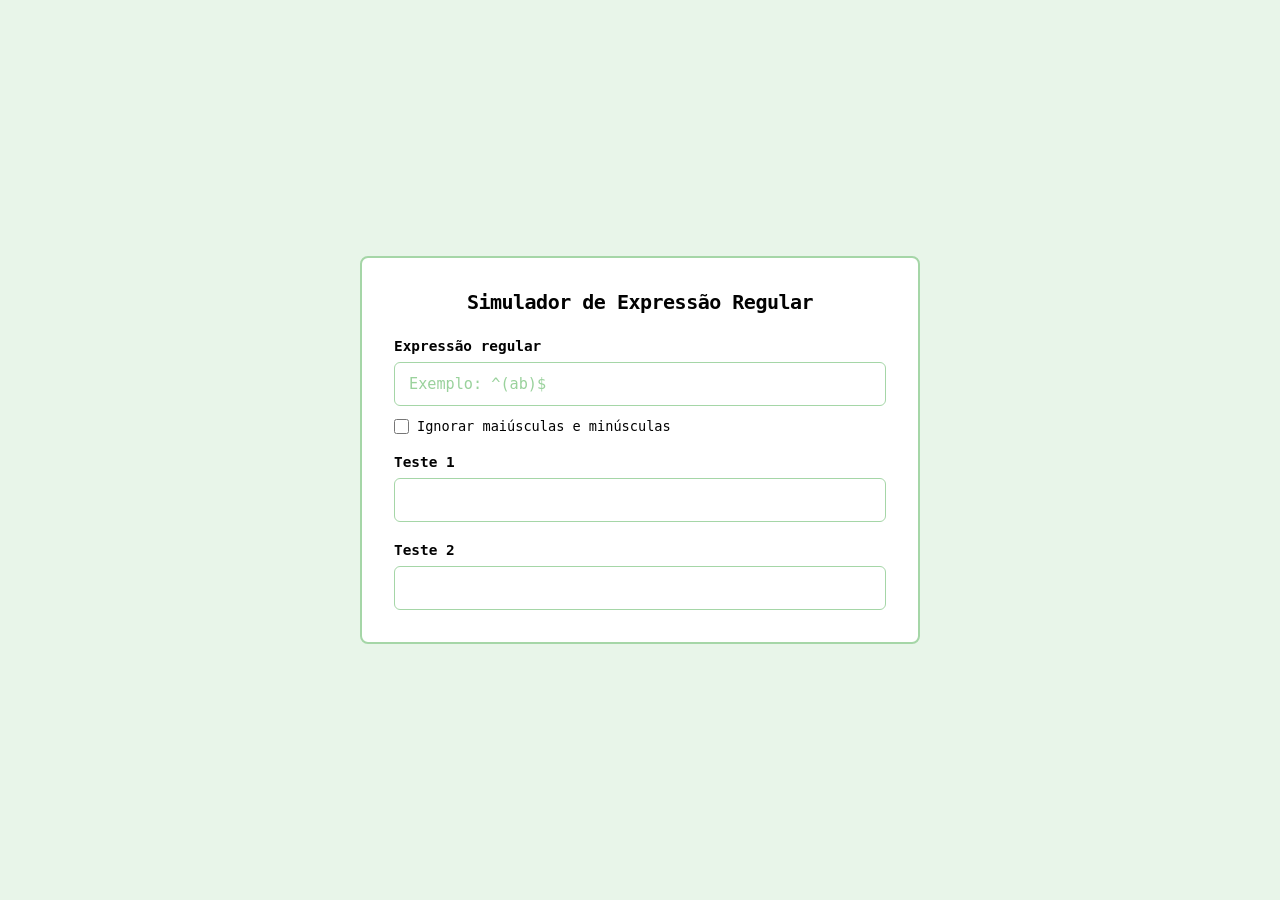
==== index.html @ 060d37b5 "refactor: change project structure" ====
<!doctype html>
<html lang="pt-BR">
  <head>
    <meta charset="UTF-8" />
    <meta name="viewport" content="width=device-width, initial-scale=1.0" />
    <title>Simulador de Regex</title>
    <link rel="stylesheet" href="css/style.css" />
  </head>
  <body>
    <main class="container">
      <h1>Simulador de Expressão Regular</h1>

      <div class="field-group">
        <label for="regex">Expressão regular</label>
        <input type="text" id="regex" placeholder="Exemplo: ^(ab)$" />
        <label class="checkbox-label">
          <input type="checkbox" id="caseInsensitive" />
          Ignorar maiúsculas e minúsculas
        </label>
      </div>

      <div class="field-group">
        <label for="test1">Teste 1</label>
        <input type="text" id="test1" class="test-input" />
      </div>

      <div class="field-group">
        <label for="test2">Teste 2</label>
        <input type="text" id="test2" class="test-input" />
      </div>
    </main>

    <script src="js/app.js"></script>
  </body>
</html>
---- css/style.css ----
:root {
  --bg-color: #e8f5e9;
  --border-color: #a5d6a7;
  --primary-color: #66bb6a;
  --text-color: #020202;
  --card-bg: #ffffff;
  --placeholder-color: #81c784;
  --error-color: #e53835c0;
}

* {
  box-sizing: border-box;
  margin: 0;
  padding: 0;
}

body {
  background-color: var(--bg-color);
  color: var(--text-color);
  font-family:
    ui-monospace, "SF Mono", "Cascadia Code", Monaco, Consolas, monospace;
  min-height: 100vh;
  display: flex;
  justify-content: center;
  align-items: center;
  padding: 24px;
}

.container {
  background-color: var(--card-bg);
  border: 2px solid var(--border-color);
  border-radius: 8px;
  width: 100%;
  max-width: 560px;
  padding: 32px;
}

h1 {
  font-size: 1.25rem;
  font-weight: 700;
  margin-bottom: 24px;
  text-align: center;
  letter-spacing: -0.5px;
}

.field-group {
  margin-bottom: 20px;
  display: flex;
  flex-direction: column;
  gap: 8px;
}

.field-group:last-of-type {
  margin-bottom: 0;
}

label {
  font-size: 0.9rem;
  font-weight: 600;
}

input[type="text"] {
  width: 100%;
  padding: 12px 14px;
  font-family: inherit;
  font-size: 0.95rem;
  color: var(--text-color);
  background-color: var(--card-bg);
  border: 1.5px solid var(--border-color);
  border-radius: 6px;
  outline: none;
  transition:
    border-color 0.15s ease,
    background-color 0.15s ease;
}

input[type="text"]:focus {
  border-color: var(--primary-color);
}

input[type="text"]::placeholder {
  color: var(--placeholder-color);
  opacity: 0.8;
}

.checkbox-label {
  display: flex;
  align-items: center;
  gap: 8px;
  font-size: 0.85rem;
  font-weight: 500;
  cursor: pointer;
  user-select: none;
  margin-top: 4px;
}

.checkbox-label input[type="checkbox"] {
  cursor: pointer;
  accent-color: var(--primary-color);
  width: 15px;
  height: 15px;
}

/* Estados de validacao dos campos de teste */

.test-input.valid {
  border-color: var(--primary-color);
  background-color: var(--primary-color);
}

.test-input.invalid {
  border-color: var(--error-color);
  background-color: var(--error-color);
}
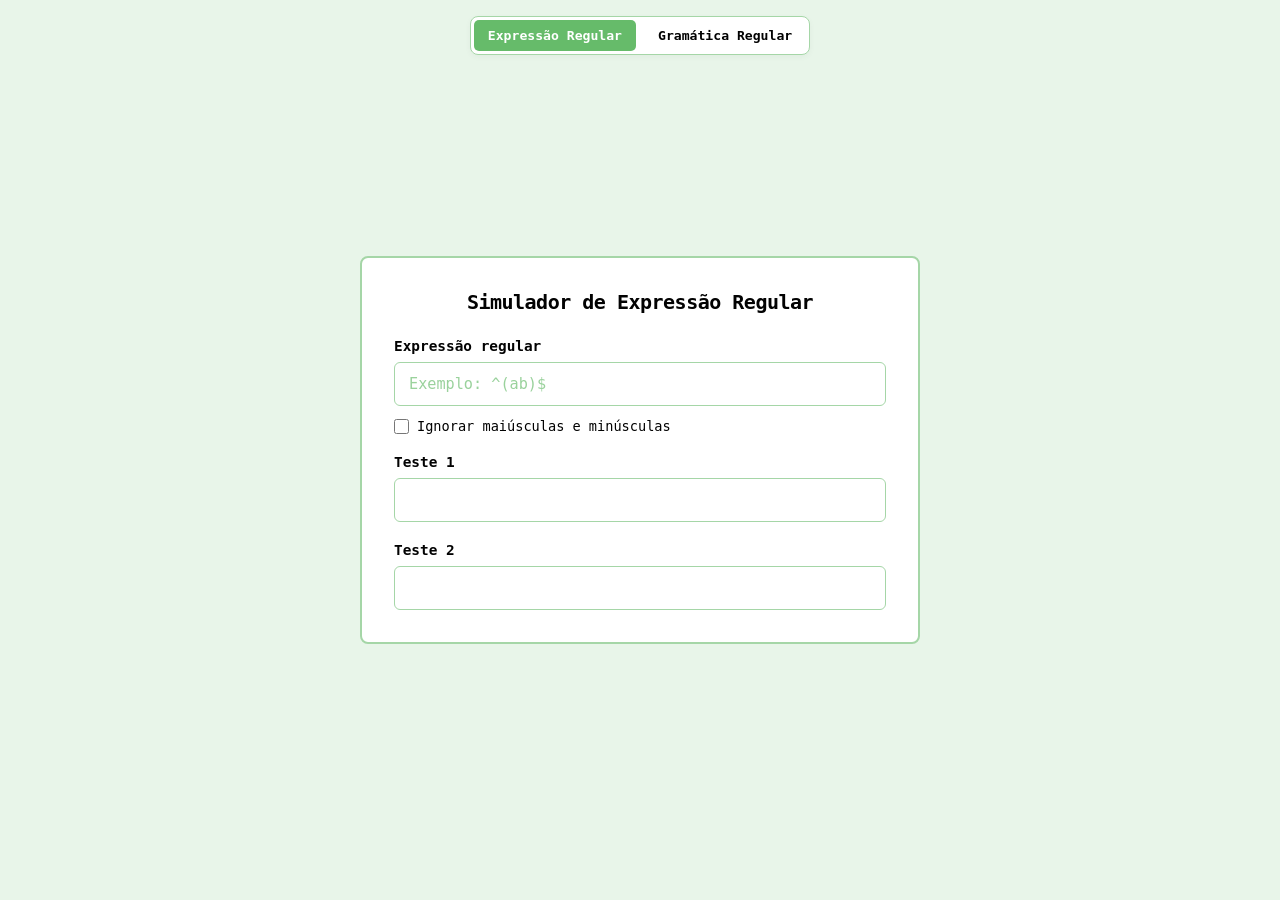
==== commit fbb41407: "feat: simulador de gramática regular" ====
--- a/index.html
+++ b/index.html
@@ -3,10 +3,15 @@
   <head>
     <meta charset="UTF-8" />
     <meta name="viewport" content="width=device-width, initial-scale=1.0" />
-    <title>Simulador de Regex</title>
+    <title>Simulador de Expressão Regular</title>
     <link rel="stylesheet" href="css/style.css" />
   </head>
   <body>
+    <nav class="top-nav" aria-label="Navegação principal">
+      <a href="index.html" class="nav-link active">Expressão Regular</a>
+      <a href="pages/gramatica.html" class="nav-link">Gramática Regular</a>
+    </nav>
+
     <main class="container">
       <h1>Simulador de Expressão Regular</h1>
 
@@ -30,6 +35,6 @@
       </div>
     </main>
 
-    <script src="js/app.js"></script>
+    <script src="js/expressao.js"></script>
   </body>
 </html>
--- a/css/style.css
+++ b/css/style.css
@@ -112,3 +112,189 @@
   border-color: var(--error-color);
   background-color: var(--error-color);
 }
+
+/* Barra superior de navegacao flutuante */
+
+.top-nav {
+  position: fixed;
+  top: 16px;
+  display: flex;
+  gap: 8px;
+  background-color: var(--card-bg);
+  border: 1.5px solid var(--border-color);
+  border-radius: 8px;
+  padding: 3px;
+  box-shadow: 0 2px 6px rgba(0, 0, 0, 0.04);
+  z-index: 100;
+}
+
+.nav-link {
+  text-decoration: none;
+  color: var(--text-color);
+  font-size: 0.82rem;
+  font-weight: 600;
+  padding: 8px 14px;
+  border-radius: 5px;
+  transition:
+    background-color 0.15s ease,
+    color 0.15s ease;
+}
+
+.nav-link:hover {
+  background-color: var(--bg-color);
+}
+
+.nav-link.active {
+  background-color: var(--primary-color);
+  color: #ffffff;
+}
+
+/* Formulario de regras da gramatica regular */
+
+.rules-container {
+  display: flex;
+  flex-direction: column;
+  gap: 12px;
+  margin-top: 4px;
+  width: 100%;
+}
+
+.rule-row {
+  display: flex;
+  align-items: center;
+  gap: 8px;
+  width: 100%;
+  box-sizing: border-box;
+}
+
+input[type="text"].rule-left {
+  width: 54px;
+  min-width: 54px;
+  max-width: 54px;
+  flex: 0 0 54px;
+  height: 42px;
+  padding: 8px 4px;
+  text-align: center;
+  text-transform: uppercase;
+  font-weight: 700;
+  letter-spacing: 0.5px;
+}
+
+.rule-arrow {
+  flex: 0 0 auto;
+  font-size: 1.1rem;
+  color: var(--text-color);
+  user-select: none;
+  font-weight: 600;
+}
+
+.rule-alternatives {
+  display: flex;
+  flex-wrap: wrap;
+  align-items: center;
+  gap: 6px;
+  flex: 1 1 0%;
+  min-width: 0;
+}
+
+input[type="text"].alt-input {
+  width: 68px;
+  min-width: 56px;
+  max-width: 100px;
+  height: 42px;
+  padding: 8px 6px;
+  text-align: center;
+  font-size: 0.95rem;
+}
+
+input[type="text"].alt-input::placeholder {
+  color: var(--placeholder-color);
+  font-style: italic;
+  opacity: 0.85;
+}
+
+.pipe-sep {
+  color: var(--placeholder-color);
+  font-weight: 700;
+  font-size: 1rem;
+  user-select: none;
+  padding: 0 2px;
+}
+
+.btn-add-alt {
+  background-color: var(--card-bg);
+  border: 1.5px dashed var(--border-color);
+  color: var(--text-color);
+  height: 42px;
+  padding: 0 10px;
+  border-radius: 6px;
+  font-family: inherit;
+  font-size: 0.85rem;
+  font-weight: 600;
+  cursor: pointer;
+  display: flex;
+  justify-content: center;
+  align-items: center;
+  flex-shrink: 0;
+  transition:
+    border-color 0.15s ease,
+    background-color 0.15s ease;
+}
+
+.btn-add-alt:hover {
+  border-color: var(--primary-color);
+  background-color: var(--bg-color);
+}
+
+.btn-remove {
+  background-color: var(--card-bg);
+  border: 1.5px solid var(--border-color);
+  color: var(--text-color);
+  width: 38px;
+  height: 42px;
+  border-radius: 6px;
+  font-family: inherit;
+  font-size: 1.2rem;
+  cursor: pointer;
+  display: flex;
+  justify-content: center;
+  align-items: center;
+  flex: 0 0 38px;
+  transition:
+    border-color 0.15s ease,
+    background-color 0.15s ease,
+    color 0.15s ease;
+}
+
+.btn-remove:hover:not(:disabled) {
+  border-color: var(--error-color);
+  color: #ffffff;
+  background-color: var(--error-color);
+}
+
+.btn-remove:disabled {
+  opacity: 0.35;
+  cursor: not-allowed;
+}
+
+.btn-secondary {
+  width: 100%;
+  padding: 10px;
+  font-family: inherit;
+  font-size: 0.85rem;
+  font-weight: 600;
+  color: var(--text-color);
+  background-color: var(--card-bg);
+  border: 1.5px dashed var(--border-color);
+  border-radius: 6px;
+  cursor: pointer;
+  transition:
+    border-color 0.15s ease,
+    background-color 0.15s ease;
+  margin-top: 6px;
+}
+
+.btn-secondary:hover {
+  border-color: var(--primary-color);
+  background-color: var(--bg-color);
+}
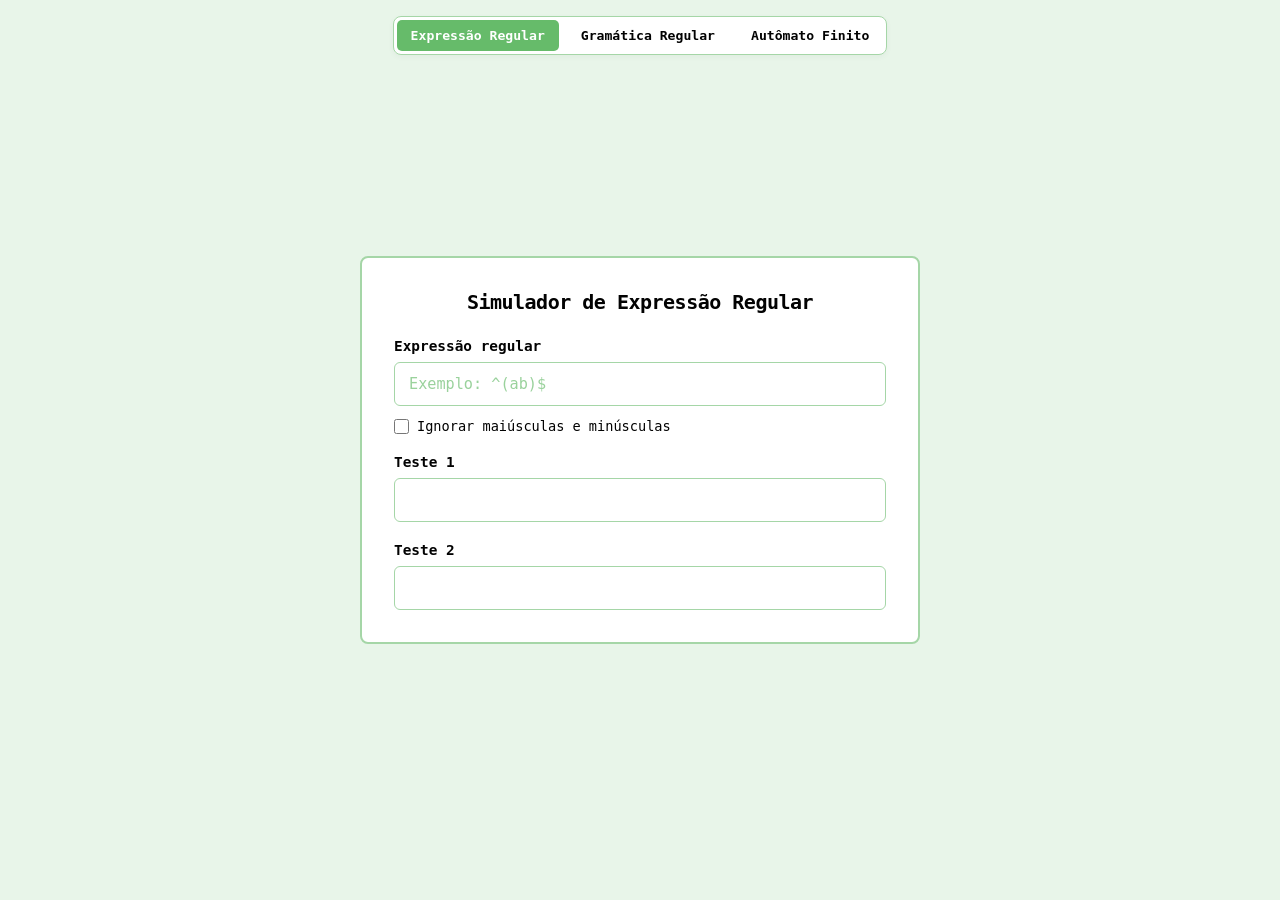
==== commit 105e9a3e: "feat: automato finito" ====
--- a/index.html
+++ b/index.html
@@ -10,6 +10,7 @@
     <nav class="top-nav" aria-label="Navegação principal">
       <a href="index.html" class="nav-link active">Expressão Regular</a>
       <a href="pages/gramatica.html" class="nav-link">Gramática Regular</a>
+      <a href="pages/automato.html" class="nav-link">Autômato Finito</a>
     </nav>
 
     <main class="container">
--- a/css/style.css
+++ b/css/style.css
@@ -298,3 +298,447 @@
   border-color: var(--primary-color);
   background-color: var(--bg-color);
 }
+
+/* Simulador de automato finito */
+
+.container.container-wide {
+  max-width: 960px;
+  margin-top: 56px;
+}
+
+.automaton-toolbar {
+  display: flex;
+  flex-wrap: wrap;
+  align-items: center;
+  justify-content: space-between;
+  gap: 10px;
+  margin-bottom: 12px;
+}
+
+.toolbar-group {
+  display: flex;
+  flex-wrap: wrap;
+  align-items: center;
+  gap: 6px;
+}
+
+.tool-btn,
+.mode-btn,
+.btn-small {
+  background-color: var(--card-bg);
+  border: 1.5px solid var(--border-color);
+  color: var(--text-color);
+  font-family: inherit;
+  font-size: 0.8rem;
+  font-weight: 600;
+  padding: 7px 11px;
+  border-radius: 6px;
+  cursor: pointer;
+  transition:
+    border-color 0.15s ease,
+    background-color 0.15s ease,
+    color 0.15s ease;
+}
+
+.tool-btn:hover,
+.mode-btn:hover,
+.btn-small:hover:not(:disabled) {
+  border-color: var(--primary-color);
+  background-color: var(--bg-color);
+}
+
+.tool-btn.active,
+.mode-btn.active {
+  background-color: var(--primary-color);
+  border-color: var(--primary-color);
+  color: #ffffff;
+}
+
+.tool-btn[data-tool="delete"].active {
+  background-color: var(--error-color);
+  border-color: var(--error-color);
+  color: #ffffff;
+}
+
+.btn-small:disabled {
+  opacity: 0.4;
+  cursor: not-allowed;
+}
+
+.toolbar-select {
+  font-family: inherit;
+  font-size: 0.8rem;
+  font-weight: 600;
+  color: var(--text-color);
+  background-color: var(--card-bg);
+  border: 1.5px solid var(--border-color);
+  border-radius: 6px;
+  padding: 6px 10px;
+  outline: none;
+  cursor: pointer;
+}
+
+.toolbar-select:focus {
+  border-color: var(--primary-color);
+}
+
+.validation-banner {
+  background-color: #fdecea;
+  border: 1.5px solid var(--error-color);
+  color: #7f1d1d;
+  border-radius: 6px;
+  padding: 8px 12px;
+  font-size: 0.82rem;
+  margin-bottom: 12px;
+}
+
+.validation-banner[hidden] {
+  display: none;
+}
+
+.canvas-wrapper {
+  border: 1.5px solid var(--border-color);
+  border-radius: 6px;
+  background-color: #fafdfb;
+  overflow: hidden;
+  position: relative;
+}
+
+#automatonSvg {
+  display: block;
+  width: 100%;
+  height: 340px;
+  user-select: none;
+  touch-action: none;
+  cursor: grab;
+}
+
+#automatonSvg.panning {
+  cursor: grabbing;
+}
+
+#automatonSvg.tool-add {
+  cursor: crosshair;
+}
+
+.canvas-hint {
+  font-size: 0.76rem;
+  color: #4b5563;
+  margin-top: 6px;
+  margin-bottom: 14px;
+}
+
+/* Elementos SVG do diagrama */
+
+.svg-state {
+  cursor: pointer;
+}
+
+.svg-state-circle {
+  fill: var(--card-bg);
+  stroke: var(--text-color);
+  stroke-width: 2;
+  transition: fill 0.15s ease, stroke 0.15s ease;
+}
+
+.svg-state-final {
+  fill: none;
+  stroke: var(--text-color);
+  stroke-width: 1.8;
+  pointer-events: none;
+}
+
+.svg-state-label {
+  font-family: inherit;
+  font-size: 13px;
+  font-weight: 700;
+  fill: var(--text-color);
+  text-anchor: middle;
+  dominant-baseline: central;
+  pointer-events: none;
+}
+
+.svg-state.selected .svg-state-circle {
+  stroke: #1b5e20;
+  stroke-width: 3;
+  fill: var(--bg-color);
+}
+
+.svg-state.active-sim .svg-state-circle {
+  fill: var(--primary-color);
+  stroke: #1b5e20;
+  stroke-width: 2.5;
+}
+
+.svg-state.active-sim .svg-state-label {
+  fill: #ffffff;
+}
+
+.svg-state.pending-source .svg-state-circle {
+  stroke: var(--primary-color);
+  stroke-dasharray: 4 3;
+  stroke-width: 2.5;
+}
+
+.svg-initial-arrow {
+  fill: none;
+  stroke: var(--text-color);
+  stroke-width: 2;
+  pointer-events: none;
+}
+
+.svg-transition-hit {
+  fill: none;
+  stroke: transparent;
+  stroke-width: 14;
+  cursor: pointer;
+}
+
+.svg-transition-path {
+  fill: none;
+  stroke: #374151;
+  stroke-width: 1.8;
+  pointer-events: none;
+  transition: stroke 0.15s ease, stroke-width 0.15s ease;
+}
+
+.svg-transition-group.selected .svg-transition-path {
+  stroke: #1b5e20;
+  stroke-width: 2.6;
+}
+
+.svg-transition-group.active-sim .svg-transition-path {
+  stroke: var(--primary-color);
+  stroke-width: 3;
+}
+
+.svg-transition-label-bg {
+  fill: #fafdfb;
+  opacity: 0.9;
+  pointer-events: none;
+}
+
+.svg-transition-label {
+  font-family: inherit;
+  font-size: 12px;
+  font-weight: 600;
+  fill: var(--text-color);
+  text-anchor: middle;
+  dominant-baseline: central;
+  cursor: pointer;
+}
+
+.svg-transition-group.active-sim .svg-transition-label {
+  fill: #1b5e20;
+  font-weight: 700;
+}
+
+/* Painel de edicao do item selecionado */
+
+.inspector-panel {
+  border: 1.5px solid var(--border-color);
+  background-color: var(--bg-color);
+  border-radius: 6px;
+  padding: 12px 14px;
+  margin-bottom: 16px;
+}
+
+.inspector-panel[hidden] {
+  display: none;
+}
+
+.inspector-row {
+  display: flex;
+  flex-wrap: wrap;
+  align-items: center;
+  gap: 12px;
+}
+
+.inspector-row[hidden] {
+  display: none;
+}
+
+.inspector-field {
+  display: flex;
+  align-items: center;
+  gap: 6px;
+  font-size: 0.82rem;
+  font-weight: 600;
+}
+
+.inspector-field input[type="text"] {
+  width: 120px;
+  padding: 6px 10px;
+  font-size: 0.85rem;
+}
+
+.inspector-field input[type="text"].symbols-input {
+  width: 180px;
+}
+
+.inspector-actions {
+  margin-left: auto;
+  display: flex;
+  align-items: center;
+  gap: 8px;
+}
+
+.btn-danger-outline {
+  background-color: var(--card-bg);
+  border: 1.5px solid var(--error-color);
+  color: #b71c1c;
+  font-family: inherit;
+  font-size: 0.8rem;
+  font-weight: 600;
+  padding: 6px 10px;
+  border-radius: 6px;
+  cursor: pointer;
+}
+
+.btn-danger-outline:hover {
+  background-color: var(--error-color);
+  color: #ffffff;
+}
+
+/* Painel de simulacao: entrada unica e multiplas entradas */
+
+.sim-grid {
+  display: grid;
+  grid-template-columns: 1fr 1fr;
+  gap: 20px;
+  margin-top: 8px;
+}
+
+.sim-section {
+  border: 1.5px solid var(--border-color);
+  border-radius: 6px;
+  padding: 16px;
+  display: flex;
+  flex-direction: column;
+  gap: 12px;
+  background-color: var(--card-bg);
+}
+
+.sim-section h2 {
+  font-size: 0.95rem;
+  font-weight: 700;
+}
+
+.tape-display {
+  display: flex;
+  flex-wrap: wrap;
+  align-items: center;
+  gap: 4px;
+  min-height: 34px;
+  padding: 6px 8px;
+  border: 1.5px solid var(--border-color);
+  border-radius: 6px;
+  background-color: #fafdfb;
+  font-size: 0.88rem;
+}
+
+.tape-cell {
+  display: inline-flex;
+  align-items: center;
+  justify-content: center;
+  min-width: 22px;
+  height: 24px;
+  padding: 0 5px;
+  border-radius: 4px;
+  border: 1px solid var(--border-color);
+  background-color: var(--card-bg);
+}
+
+.tape-cell.consumed {
+  background-color: var(--bg-color);
+  color: #4b5563;
+}
+
+.tape-cell.current {
+  background-color: var(--primary-color);
+  border-color: var(--primary-color);
+  color: #ffffff;
+  font-weight: 700;
+}
+
+.tape-empty {
+  color: #6b7280;
+  font-size: 0.8rem;
+}
+
+.step-controls {
+  display: flex;
+  flex-wrap: wrap;
+  gap: 6px;
+}
+
+.sim-status {
+  display: flex;
+  flex-wrap: wrap;
+  align-items: center;
+  justify-content: space-between;
+  gap: 8px;
+  font-size: 0.82rem;
+}
+
+.status-badge {
+  padding: 3px 8px;
+  border-radius: 4px;
+  font-weight: 700;
+  font-size: 0.78rem;
+}
+
+.status-badge.accepted {
+  background-color: var(--primary-color);
+  color: #ffffff;
+}
+
+.status-badge.rejected {
+  background-color: var(--error-color);
+  color: #ffffff;
+}
+
+.status-badge.running {
+  background-color: var(--bg-color);
+  border: 1px solid var(--border-color);
+  color: var(--text-color);
+}
+
+.batch-list {
+  display: flex;
+  flex-direction: column;
+  gap: 8px;
+}
+
+.batch-row {
+  display: flex;
+  align-items: center;
+  gap: 6px;
+}
+
+.batch-row .test-input {
+  flex: 1;
+  padding: 9px 12px;
+  font-size: 0.88rem;
+}
+
+.batch-row .test-input::placeholder {
+  color: rgba(2, 2, 2, 0.7);
+  opacity: 1;
+}
+
+.batch-row .btn-remove {
+  height: 38px;
+  width: 34px;
+  flex: 0 0 34px;
+}
+
+@media (max-width: 780px) {
+  .sim-grid {
+    grid-template-columns: 1fr;
+  }
+
+  .inspector-actions {
+    margin-left: 0;
+  }
+}
